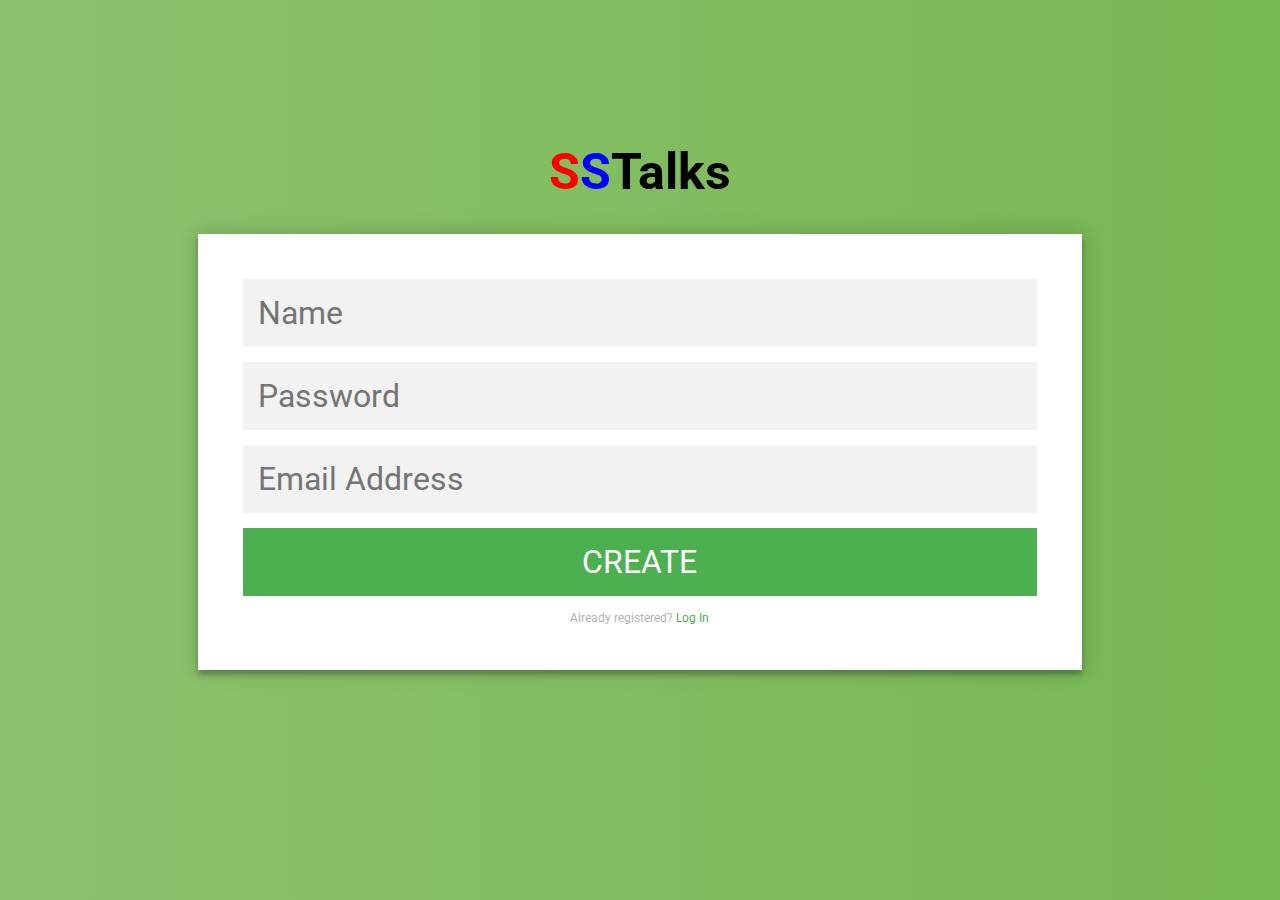
==== register.html @ 7b65c0e2 "Update register.html" ====
<!DOCTYPE html>
<html>
    <head>
        <title>SSTalks</title>
        <link rel="stylesheet" type="text/css" href="index.css">
        <script type="text/javascript" src="index.js">var $ = document.querySelector;
$('.message a').click(function () {
   $('form').animate({height: "toggle", opacity: "toggle"}, "slow");
});</script>
    </head>
    <body>
        <div class="login-page">
            <h1><span class="red">S</span><span class="blue">S</span>Talks</h1>
            <div class="form">
                <form class="register-form">
                    <input type="text" placeholder="Name" required>
                    <input type="password" placeholder="Password" required>
                    <input type="email" placeholder="Email Address" requried>
                    <button>create</button>
                    <p class="message">Already registered? <a href="sstme.me">Log In</a></p>
                </form>
            </div>
        </div>
    </body>
</html>
---- index.css ----
/*
#cover {
    margin: auto;
    width: 80%;
    border: 2px solid black;
}

#title {
    text-align: center;
    border-bottom: 1px solid black;
    margin: 0px 4%;
    background-color: aqua;
}

#title h1 {
    background-color: yellow;
}

#content {
    margin: 3% 2% 2% 2%;
}*/

/*
#search {
    outline: none;
    margin: 15%;
    margin-right: 15%;
    font-size: 100px;
    border: 0px solid black;
    border-bottom: 5px solid black;
}

#search:focus::placeholder {
    color: white;
}*/

@import url(https://fonts.googleapis.com/css?family=Roboto:300);

.login-page {
  width: 70%;
  padding: 8% 0 0;
  margin: auto;
}
h1{
    font-family: "Roboto", sans-serif;
    text-align: center;
    font-size: 50px;
    font-weight: 200
    color: lightslategrey;
}
.red{
    color: red;
}
.blue{
    color: blue;
}
.form {
  position: relative;
  z-index: 1;
  background: white;
  margin: 0 auto 100px;
  padding: 45px;
  text-align: center;
  box-shadow: 0 0 20px 0 rgba(0, 0, 0, 0.2), 0 5px 5px 0 rgba(0, 0, 0, 0.24);
}
.form input {
  font-family: "Roboto", sans-serif;
  outline: 0;
  background: #f2f2f2;
  width: 100%;
  border: 0;
  margin: 0 0 15px;
  padding: 15px;
  box-sizing: border-box;
  font-size: 200%;
}
.form button {
  font-family: "Roboto", sans-serif;
  text-transform: uppercase;
  outline: 0;
  background: #4CAF50;
  width: 100%;
  border: 0;
  padding: 15px;
  color: #FFFFFF;
  font-size: 200%;
  -webkit-transition: all 0.3 ease;
  transition: all 0.3 ease;
  cursor: pointer;
}
.form button:hover,.form button:active,.form button:focus {
  background: #43A047;
}
.form .message {
  margin: 15px 0 0;
  color: #b3b3b3;
  font-size: 12px;
}
.form .message a {
  color: #4CAF50;
  text-decoration: none;
}
.container {
  position: relative;
  z-index: 1;
  max-width: 300px;
  margin: 0 auto;
}
.container:before, .container:after {
  content: "";
  display: block;
  clear: both;
}
.container .info {
  margin: 50px auto;
  text-align: center;
}

.container .info h1 {
  margin: 0 0 15px;
  padding: 0;
  font-size: 36px;
  font-weight: 300;
  color: #1a1a1a;
}
.container .info span {
  color: #4d4d4d;
  font-size: 12px;
}
.container .info span a {
  color: #000000;
  text-decoration: none;
}
.container .info span .fa {
  color: #EF3B3A;
}
body {
  background: #76b852; /* fallback for old browsers */
  background: -webkit-linear-gradient(right, #76b852, #8DC26F);
  background: -moz-linear-gradient(right, #76b852, #8DC26F);
  background: -o-linear-gradient(right, #76b852, #8DC26F);
  background: linear-gradient(to left, #76b852, #8DC26F);
  font-family: "Roboto", sans-serif;
  -webkit-font-smoothing: antialiased;
  -moz-osx-font-smoothing: grayscale;      
}
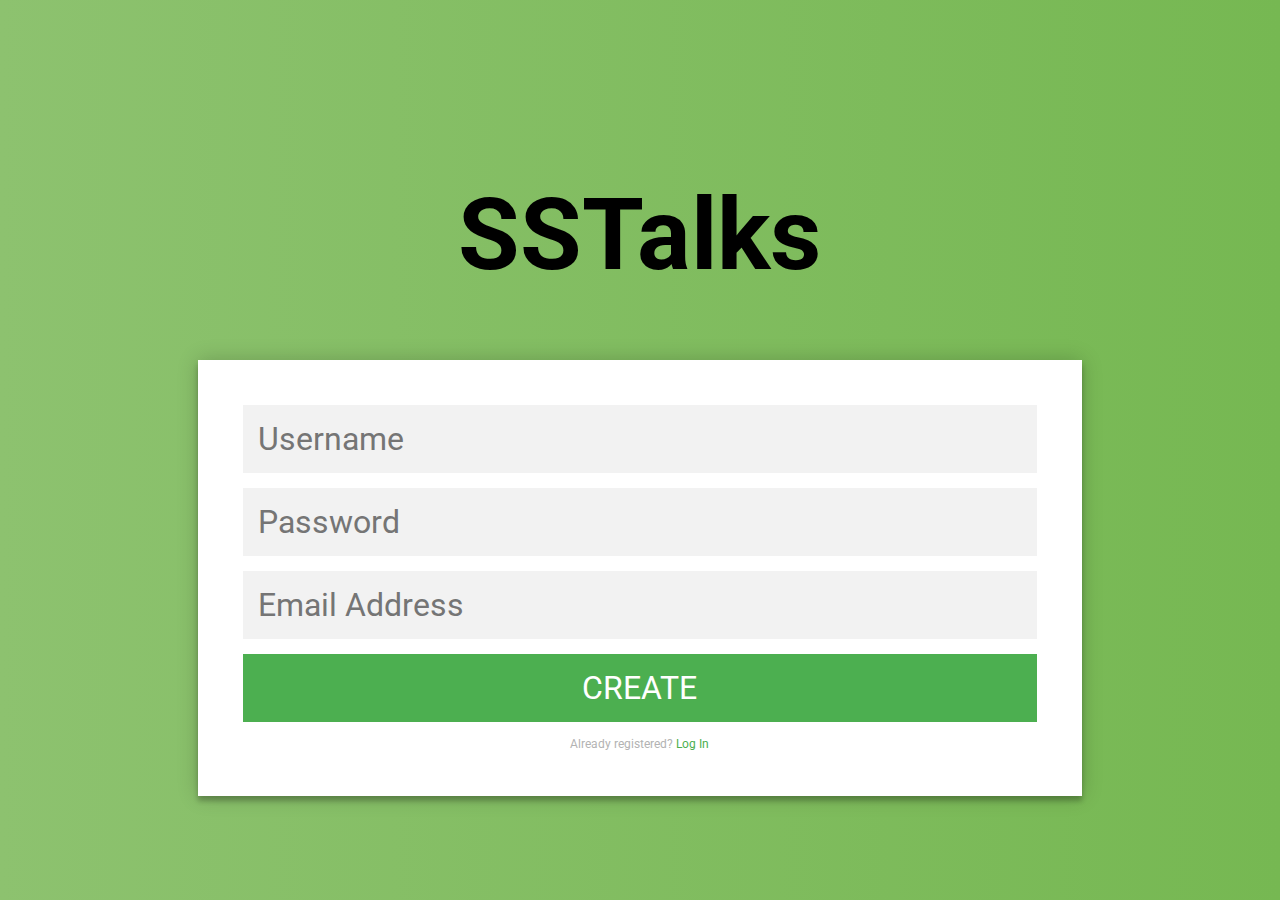
==== commit c0f8a3ca: "Update register.html" ====
--- a/register.html
+++ b/register.html
@@ -13,11 +13,11 @@
             <h1><span class="red">S</span><span class="blue">S</span>Talks</h1>
             <div class="form">
                 <form class="register-form">
-                    <input type="text" placeholder="Name" required>
+                    <input type="text" placeholder="Username" required>
                     <input type="password" placeholder="Password" required>
                     <input type="email" placeholder="Email Address" requried>
                     <button>create</button>
-                    <p class="message">Already registered? <a href="sstme.me">Log In</a></p>
+                    <p class="message">Already registered? <a href="https://sstme.me">Log In</a></p>
                 </form>
             </div>
         </div>
--- a/index.css
+++ b/index.css
@@ -44,15 +44,9 @@
 h1{
     font-family: "Roboto", sans-serif;
     text-align: center;
-    font-size: 50px;
+    font-size: 100px;
     font-weight: 200
-    color: lightslategrey;
-}
-.red{
-    color: red;
-}
-.blue{
-    color: blue;
+    color: #DCEDC8;
 }
 .form {
   position: relative;
@@ -115,7 +109,6 @@
   margin: 50px auto;
   text-align: center;
 }
-
 .container .info h1 {
   margin: 0 0 15px;
   padding: 0;
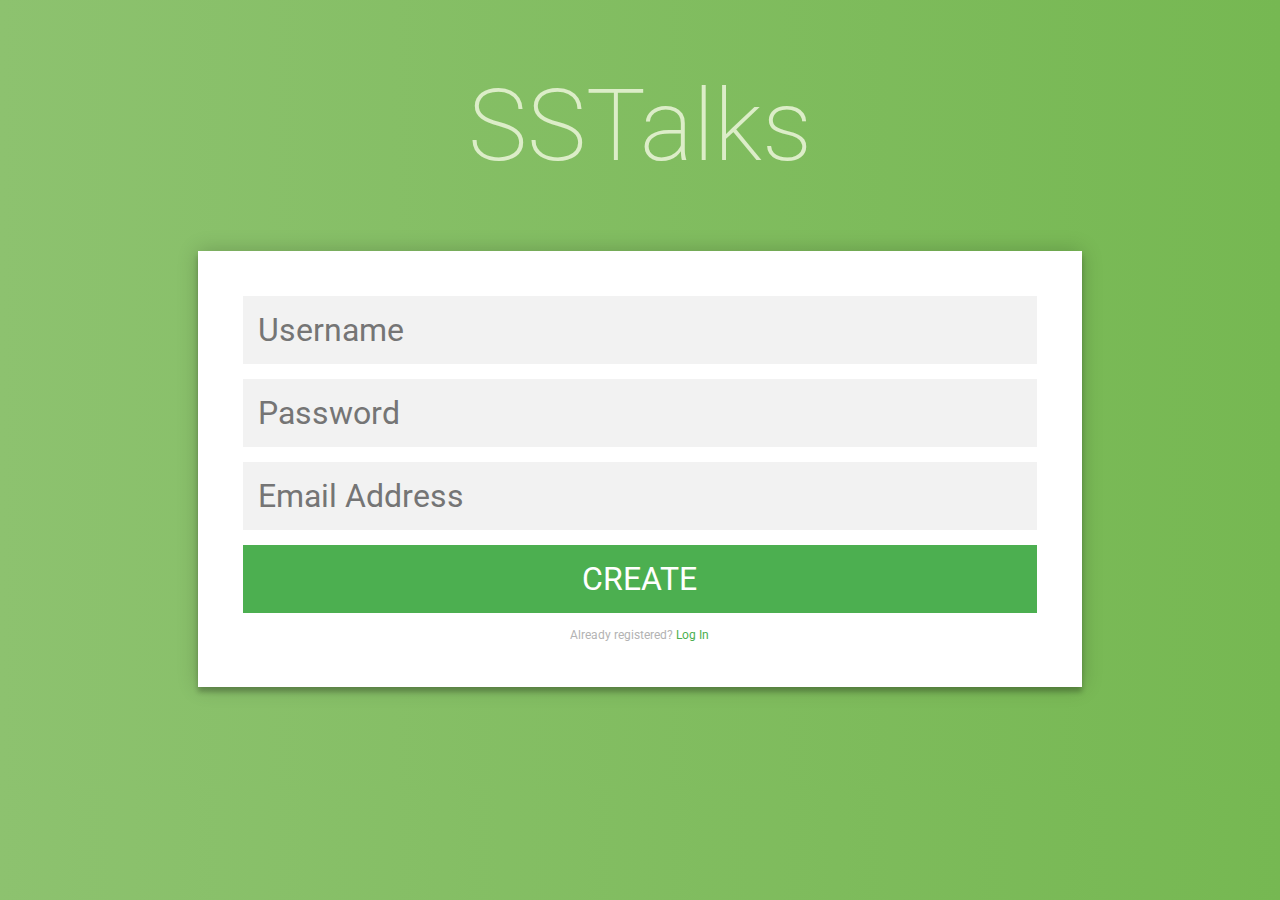
==== commit 007fa15a: "Update register.html" ====
--- a/register.html
+++ b/register.html
@@ -3,10 +3,7 @@
     <head>
         <title>SSTalks</title>
         <link rel="stylesheet" type="text/css" href="index.css">
-        <script type="text/javascript" src="index.js">var $ = document.querySelector;
-$('.message a').click(function () {
-   $('form').animate({height: "toggle", opacity: "toggle"}, "slow");
-});</script>
+        <script type="text/javascript" src="index.js"></script>
     </head>
     <body>
         <div class="login-page">
@@ -16,7 +13,7 @@
                     <input type="text" placeholder="Username" required>
                     <input type="password" placeholder="Password" required>
                     <input type="email" placeholder="Email Address" requried>
-                    <button>create</button>
+                    <button href="https://sstme.me">create</button>
                     <p class="message">Already registered? <a href="https://sstme.me">Log In</a></p>
                 </form>
             </div>
--- a/index.css
+++ b/index.css
@@ -36,16 +36,16 @@
 
 @import url(https://fonts.googleapis.com/css?family=Roboto:300);
 
+
 .login-page {
   width: 70%;
-  padding: 8% 0 0;
   margin: auto;
 }
-h1{
+h1 {
     font-family: "Roboto", sans-serif;
     text-align: center;
     font-size: 100px;
-    font-weight: 200
+    font-weight: 200;
     color: #DCEDC8;
 }
 .form {
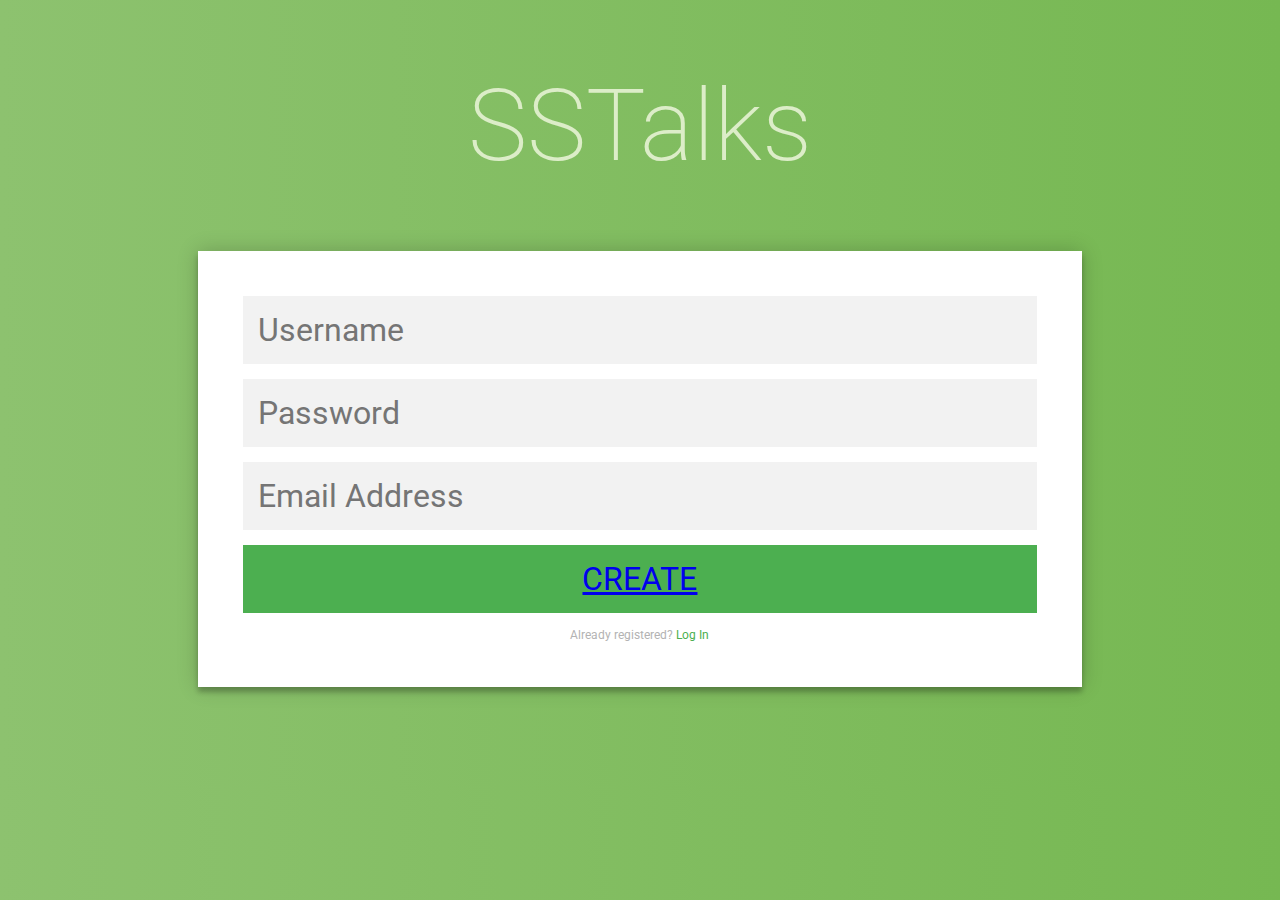
==== commit 68b15722: "Update register.html" ====
--- a/register.html
+++ b/register.html
@@ -13,7 +13,7 @@
                     <input type="text" placeholder="Username" required>
                     <input type="password" placeholder="Password" required>
                     <input type="email" placeholder="Email Address" requried>
-                    <button href="https://sstme.me">create</button>
+                    <button> <a href="https://sstme.me">create</a></button>
                     <p class="message">Already registered? <a href="https://sstme.me">Log In</a></p>
                 </form>
             </div>
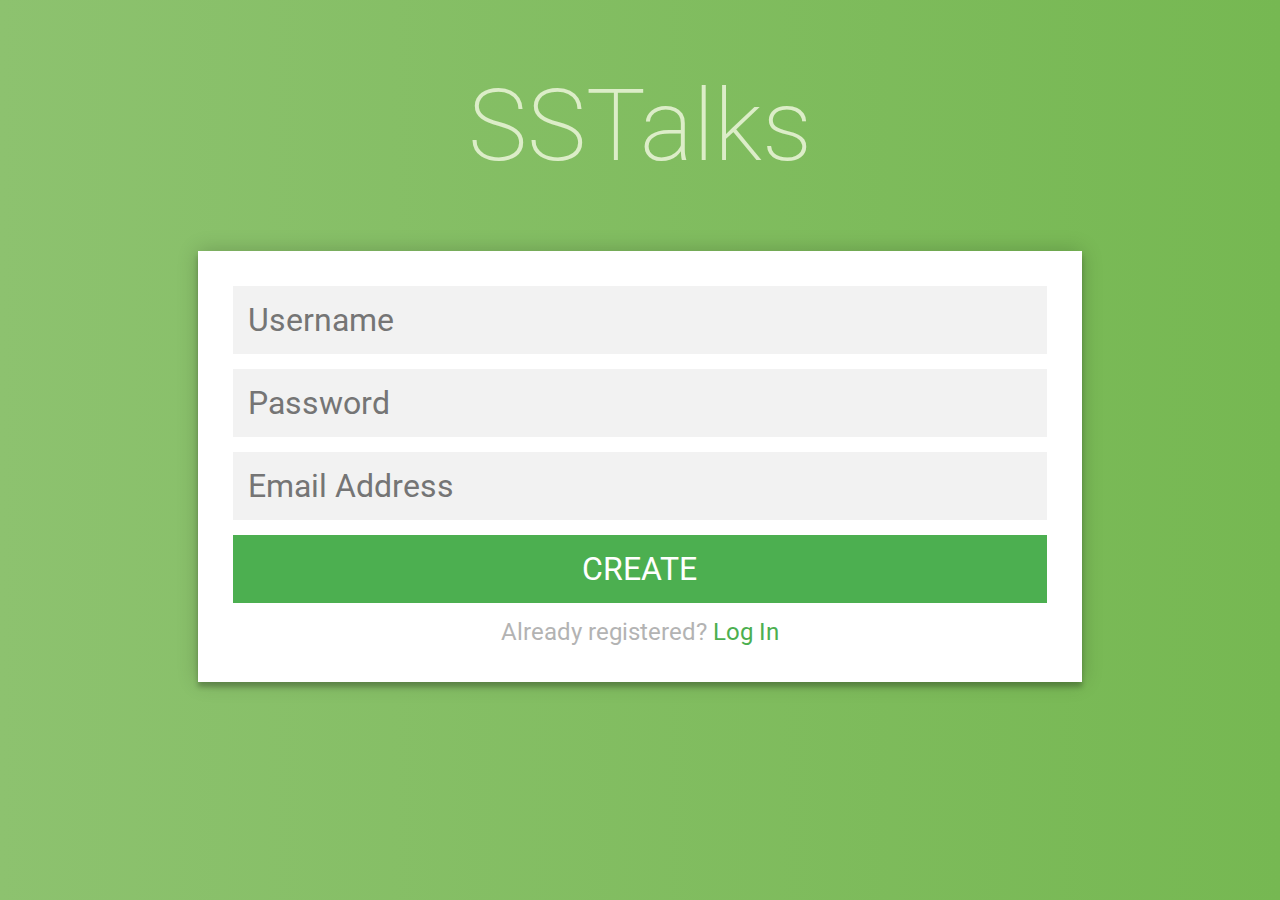
==== commit b1411330: "form action" ====
--- a/register.html
+++ b/register.html
@@ -9,11 +9,11 @@
         <div class="login-page">
             <h1><span class="red">S</span><span class="blue">S</span>Talks</h1>
             <div class="form">
-                <form class="register-form">
+                <form class="register-form" action="index.html">
                     <input type="text" placeholder="Username" required>
                     <input type="password" placeholder="Password" required>
                     <input type="email" placeholder="Email Address" requried>
-                    <button> <a href="https://sstme.me">create</a></button>
+                    <button class="create">create</a></button>
                     <p class="message">Already registered? <a href="https://sstme.me">Log In</a></p>
                 </form>
             </div>
--- a/index.css
+++ b/index.css
@@ -52,8 +52,8 @@
   position: relative;
   z-index: 1;
   background: white;
-  margin: 0 auto 100px;
-  padding: 45px;
+  margin: 0 auto;
+  padding: 4%;
   text-align: center;
   box-shadow: 0 0 20px 0 rgba(0, 0, 0, 0.2), 0 5px 5px 0 rgba(0, 0, 0, 0.24);
 }
@@ -88,7 +88,7 @@
 .form .message {
   margin: 15px 0 0;
   color: #b3b3b3;
-  font-size: 12px;
+  font-size: 150%;
 }
 .form .message a {
   color: #4CAF50;
@@ -137,3 +137,7 @@
   -webkit-font-smoothing: antialiased;
   -moz-osx-font-smoothing: grayscale;      
 }
+
+.create {
+    text-decoration: none;
+}
